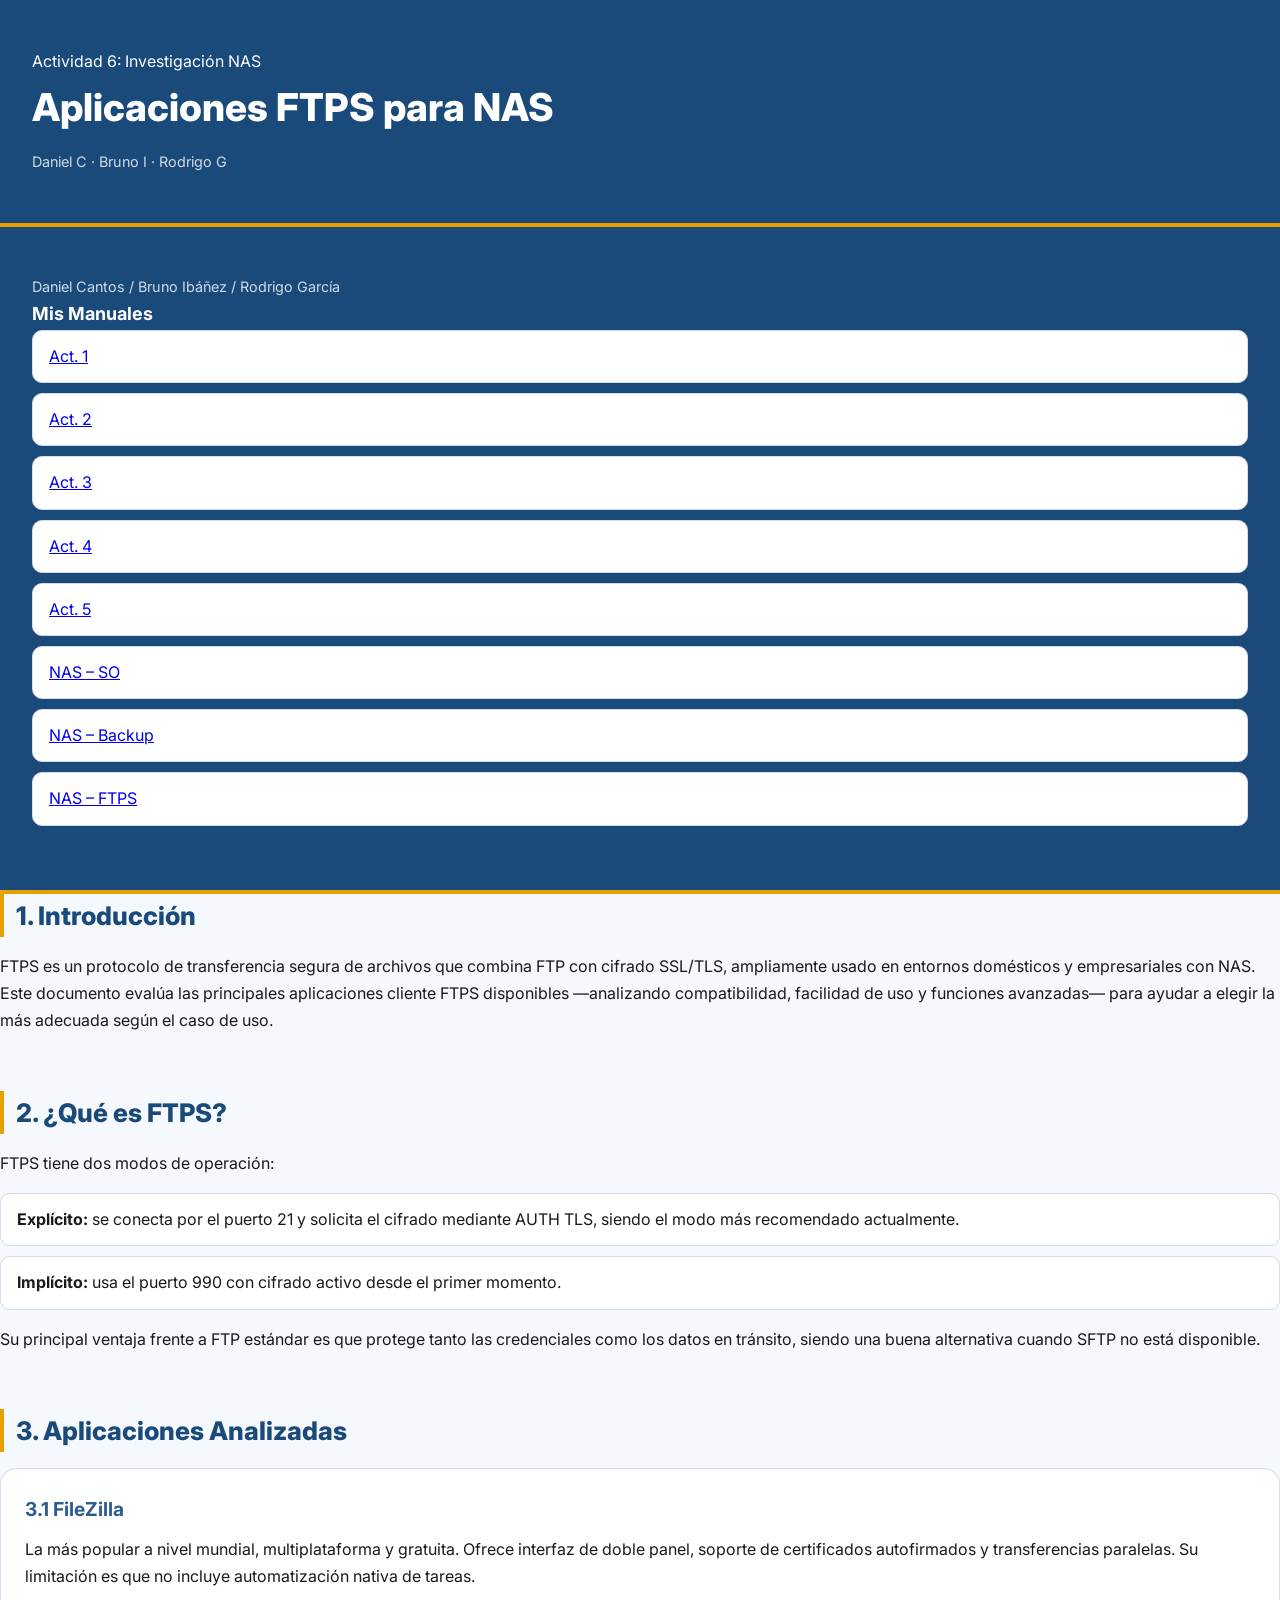
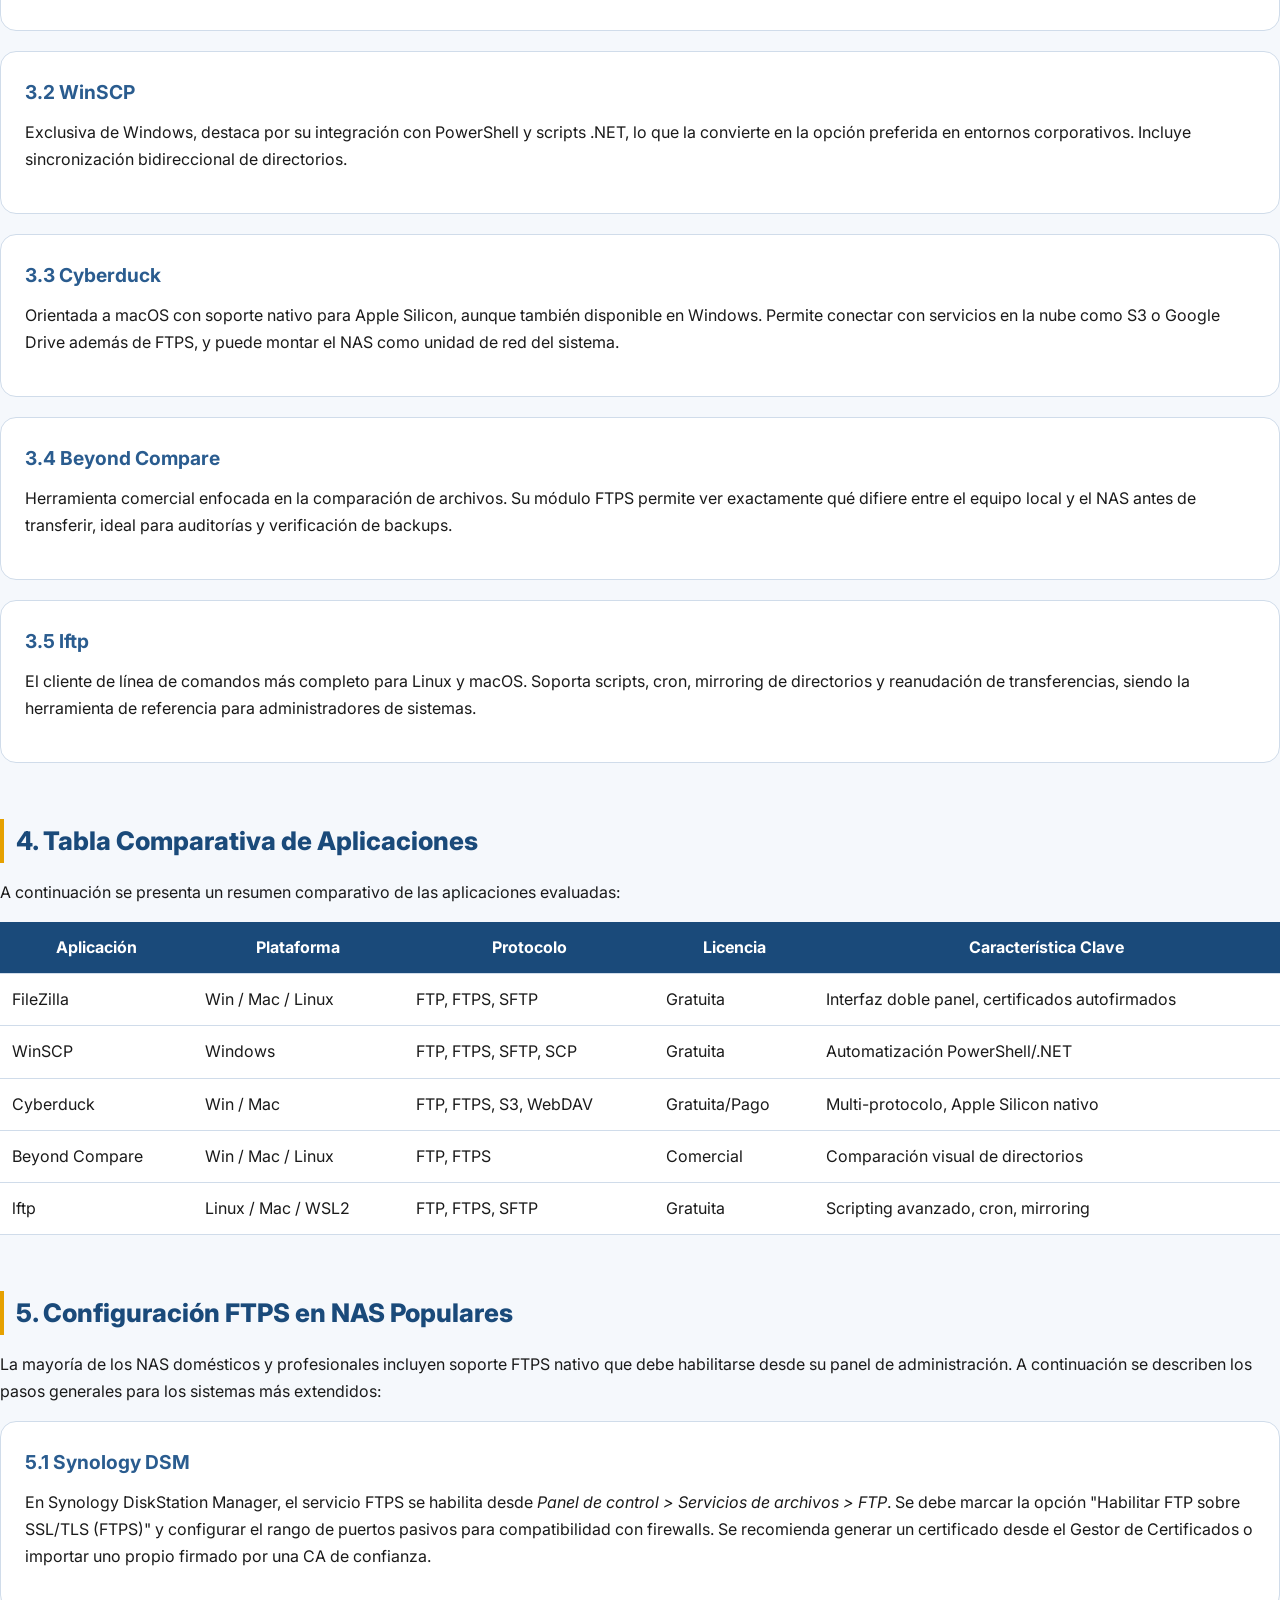
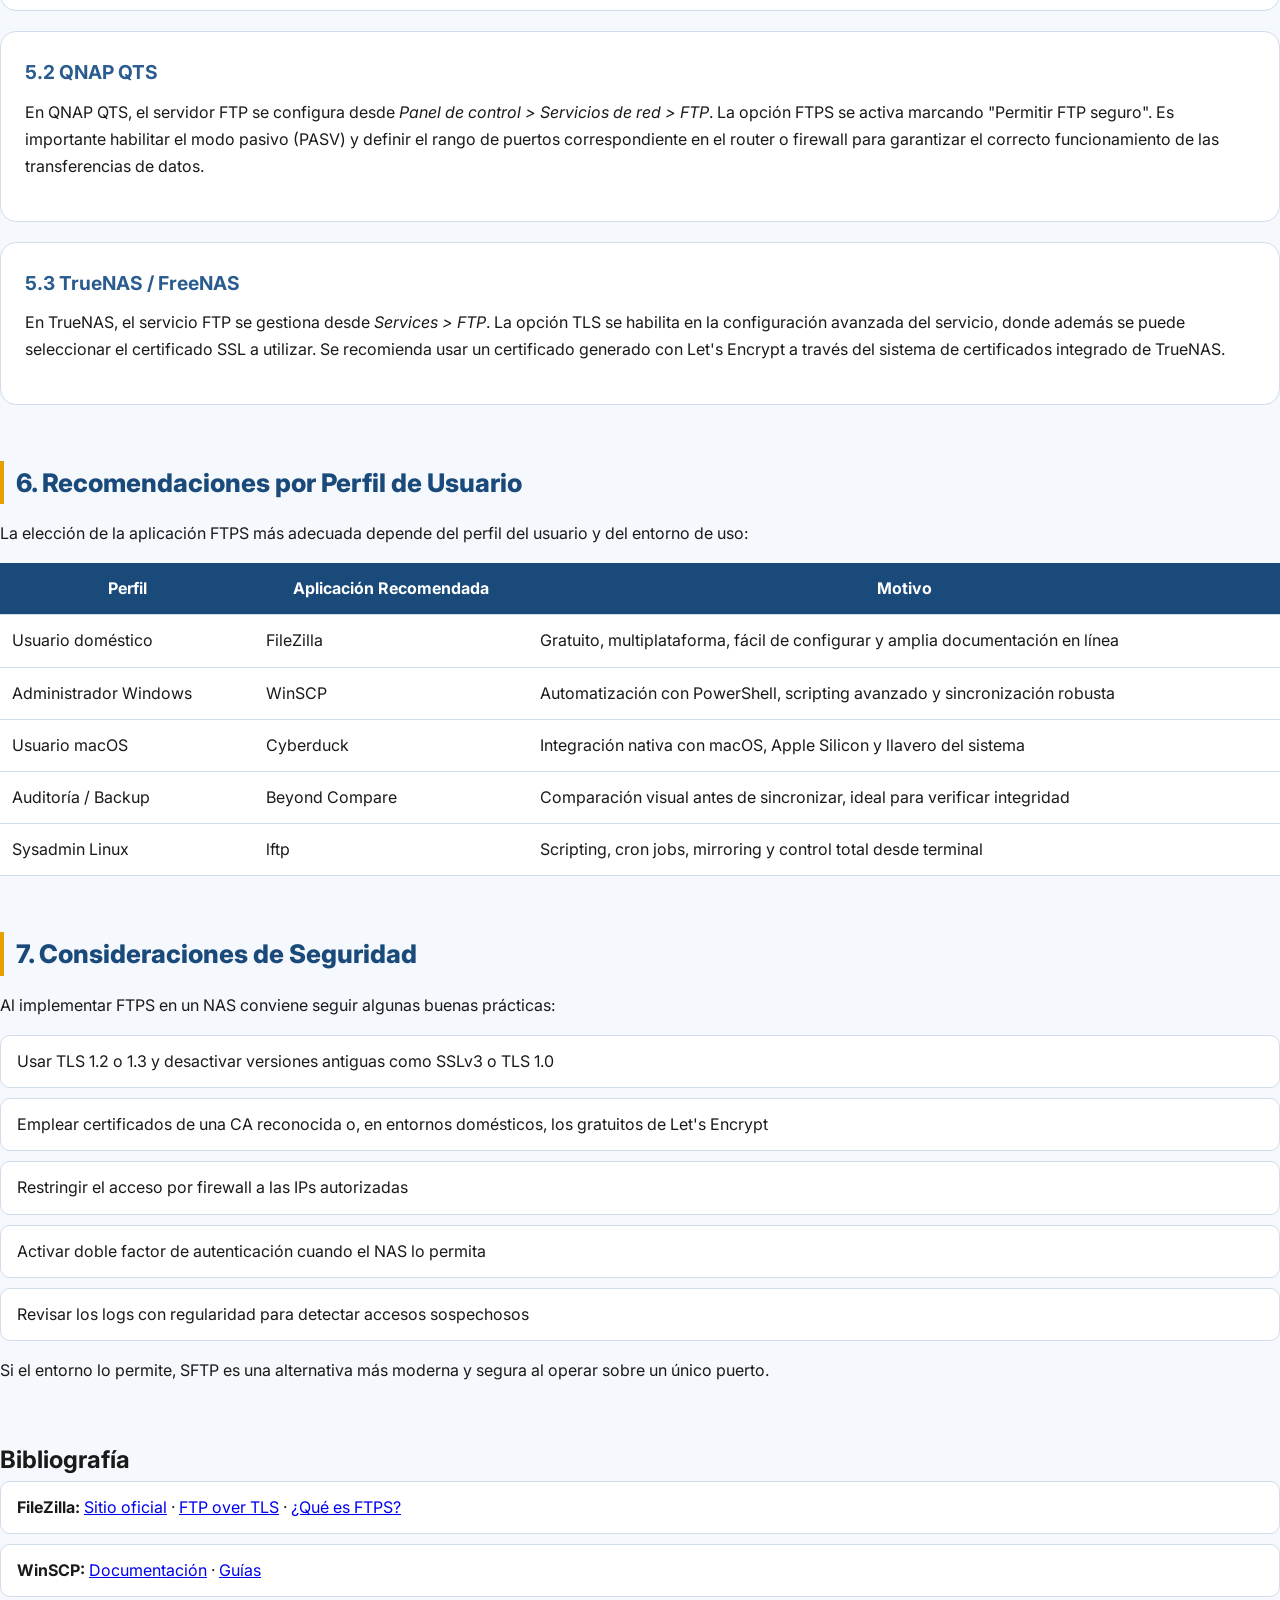
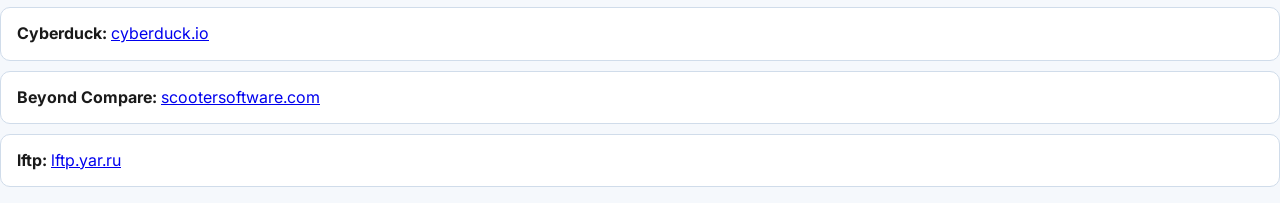
==== A6_ftps_nas.html @ 19be76ed "Add files via upload" ====
<!DOCTYPE html>
<html lang="es">
<head>
  <meta charset="UTF-8">
  <meta name="viewport" content="width=device-width, initial-scale=1.0">
  <title>Aplicaciones FTPS para NAS</title>
  <link rel="stylesheet" href="estilos.css">
</head>
<body>

  <header>
    <p class="actividad">Actividad 6: Investigación NAS</p>
    <h1>Aplicaciones FTPS para NAS</h1>
    <p class="autores">Daniel C · Bruno I · Rodrigo G</p>
  </header>

  <!-- ── Header ─────────────────────────────────────────────── -->
 <header>
       <p class="autores">Daniel Cantos / Bruno Ibáñez / Rodrigo García</p>
        <nav class="navbar">
            <a href="index.html" style="color:white; text-decoration:none; font-weight:bold; font-size:18px;">Mis Manuales</a>
            <ul class="nav-links">
                <li><a href="actividad1.html">Act. 1</a></li>
                <li><a href="actividad2.html">Act. 2</a></li>
                <li><a href="manual-3.html">Act. 3</a></li>
                <li><a href="manual-4.html">Act. 4</a></li>
                <li><a href="Actividad_5_Configuracion_Servicios.html">Act. 5</a></li>
                <li><a href="A6_sistemas_operativos_nas.html">NAS – SO</a></li>
                <li><a href="A6_copias_seguridad_nas.html">NAS – Backup</a></li>
                <li><a href="A6_ftps_nas.html">NAS – FTPS</a></li>
            </ul>
        </nav>
    </header>

  <main>

    <section id="introduccion">
      <h2>1. Introducción</h2>
      <p>FTPS es un protocolo de transferencia segura de archivos que combina FTP con cifrado SSL/TLS, ampliamente usado en entornos domésticos y empresariales con NAS. Este documento evalúa las principales aplicaciones cliente FTPS disponibles —analizando compatibilidad, facilidad de uso y funciones avanzadas— para ayudar a elegir la más adecuada según el caso de uso.</p>
    </section>

    <section id="que-es">
      <h2>2. ¿Qué es FTPS?</h2>
      <p>FTPS tiene dos modos de operación:</p>
      <ul>
        <li><strong>Explícito:</strong> se conecta por el puerto 21 y solicita el cifrado mediante AUTH TLS, siendo el modo más recomendado actualmente.</li>
        <li><strong>Implícito:</strong> usa el puerto 990 con cifrado activo desde el primer momento.</li>
      </ul>
      <p>Su principal ventaja frente a FTP estándar es que protege tanto las credenciales como los datos en tránsito, siendo una buena alternativa cuando SFTP no está disponible.</p>
    </section>

    <section id="aplicaciones">
      <h2>3. Aplicaciones Analizadas</h2>

      <article>
        <h3>3.1 FileZilla</h3>
        <p>La más popular a nivel mundial, multiplataforma y gratuita. Ofrece interfaz de doble panel, soporte de certificados autofirmados y transferencias paralelas. Su limitación es que no incluye automatización nativa de tareas.</p>
      </article>

      <article>
        <h3>3.2 WinSCP</h3>
        <p>Exclusiva de Windows, destaca por su integración con PowerShell y scripts .NET, lo que la convierte en la opción preferida en entornos corporativos. Incluye sincronización bidireccional de directorios.</p>
      </article>

      <article>
        <h3>3.3 Cyberduck</h3>
        <p>Orientada a macOS con soporte nativo para Apple Silicon, aunque también disponible en Windows. Permite conectar con servicios en la nube como S3 o Google Drive además de FTPS, y puede montar el NAS como unidad de red del sistema.</p>
      </article>

      <article>
        <h3>3.4 Beyond Compare</h3>
        <p>Herramienta comercial enfocada en la comparación de archivos. Su módulo FTPS permite ver exactamente qué difiere entre el equipo local y el NAS antes de transferir, ideal para auditorías y verificación de backups.</p>
      </article>

      <article>
        <h3>3.5 lftp</h3>
        <p>El cliente de línea de comandos más completo para Linux y macOS. Soporta scripts, cron, mirroring de directorios y reanudación de transferencias, siendo la herramienta de referencia para administradores de sistemas.</p>
      </article>
    </section>

    <section id="comparativa">
      <h2>4. Tabla Comparativa de Aplicaciones</h2>
      <p>A continuación se presenta un resumen comparativo de las aplicaciones evaluadas:</p>
      <table>
        <thead>
          <tr>
            <th>Aplicación</th>
            <th>Plataforma</th>
            <th>Protocolo</th>
            <th>Licencia</th>
            <th>Característica Clave</th>
          </tr>
        </thead>
        <tbody>
          <tr>
            <td>FileZilla</td>
            <td>Win / Mac / Linux</td>
            <td>FTP, FTPS, SFTP</td>
            <td>Gratuita</td>
            <td>Interfaz doble panel, certificados autofirmados</td>
          </tr>
          <tr>
            <td>WinSCP</td>
            <td>Windows</td>
            <td>FTP, FTPS, SFTP, SCP</td>
            <td>Gratuita</td>
            <td>Automatización PowerShell/.NET</td>
          </tr>
          <tr>
            <td>Cyberduck</td>
            <td>Win / Mac</td>
            <td>FTP, FTPS, S3, WebDAV</td>
            <td>Gratuita/Pago</td>
            <td>Multi-protocolo, Apple Silicon nativo</td>
          </tr>
          <tr>
            <td>Beyond Compare</td>
            <td>Win / Mac / Linux</td>
            <td>FTP, FTPS</td>
            <td>Comercial</td>
            <td>Comparación visual de directorios</td>
          </tr>
          <tr>
            <td>lftp</td>
            <td>Linux / Mac / WSL2</td>
            <td>FTP, FTPS, SFTP</td>
            <td>Gratuita</td>
            <td>Scripting avanzado, cron, mirroring</td>
          </tr>
        </tbody>
      </table>
    </section>

    <section id="configuracion">
      <h2>5. Configuración FTPS en NAS Populares</h2>
      <p>La mayoría de los NAS domésticos y profesionales incluyen soporte FTPS nativo que debe habilitarse desde su panel de administración. A continuación se describen los pasos generales para los sistemas más extendidos:</p>

      <article>
        <h3>5.1 Synology DSM</h3>
        <p>En Synology DiskStation Manager, el servicio FTPS se habilita desde <em>Panel de control &gt; Servicios de archivos &gt; FTP</em>. Se debe marcar la opción "Habilitar FTP sobre SSL/TLS (FTPS)" y configurar el rango de puertos pasivos para compatibilidad con firewalls. Se recomienda generar un certificado desde el Gestor de Certificados o importar uno propio firmado por una CA de confianza.</p>
      </article>

      <article>
        <h3>5.2 QNAP QTS</h3>
        <p>En QNAP QTS, el servidor FTP se configura desde <em>Panel de control &gt; Servicios de red &gt; FTP</em>. La opción FTPS se activa marcando "Permitir FTP seguro". Es importante habilitar el modo pasivo (PASV) y definir el rango de puertos correspondiente en el router o firewall para garantizar el correcto funcionamiento de las transferencias de datos.</p>
      </article>

      <article>
        <h3>5.3 TrueNAS / FreeNAS</h3>
        <p>En TrueNAS, el servicio FTP se gestiona desde <em>Services &gt; FTP</em>. La opción TLS se habilita en la configuración avanzada del servicio, donde además se puede seleccionar el certificado SSL a utilizar. Se recomienda usar un certificado generado con Let's Encrypt a través del sistema de certificados integrado de TrueNAS.</p>
      </article>
    </section>

    <section id="recomendaciones">
      <h2>6. Recomendaciones por Perfil de Usuario</h2>
      <p>La elección de la aplicación FTPS más adecuada depende del perfil del usuario y del entorno de uso:</p>
      <table>
        <thead>
          <tr>
            <th>Perfil</th>
            <th>Aplicación Recomendada</th>
            <th>Motivo</th>
          </tr>
        </thead>
        <tbody>
          <tr>
            <td>Usuario doméstico</td>
            <td>FileZilla</td>
            <td>Gratuito, multiplataforma, fácil de configurar y amplia documentación en línea</td>
          </tr>
          <tr>
            <td>Administrador Windows</td>
            <td>WinSCP</td>
            <td>Automatización con PowerShell, scripting avanzado y sincronización robusta</td>
          </tr>
          <tr>
            <td>Usuario macOS</td>
            <td>Cyberduck</td>
            <td>Integración nativa con macOS, Apple Silicon y llavero del sistema</td>
          </tr>
          <tr>
            <td>Auditoría / Backup</td>
            <td>Beyond Compare</td>
            <td>Comparación visual antes de sincronizar, ideal para verificar integridad</td>
          </tr>
          <tr>
            <td>Sysadmin Linux</td>
            <td>lftp</td>
            <td>Scripting, cron jobs, mirroring y control total desde terminal</td>
          </tr>
        </tbody>
      </table>
    </section>

    <section id="seguridad">
      <h2>7. Consideraciones de Seguridad</h2>
      <p>Al implementar FTPS en un NAS conviene seguir algunas buenas prácticas:</p>
      <ul>
        <li>Usar TLS 1.2 o 1.3 y desactivar versiones antiguas como SSLv3 o TLS 1.0</li>
        <li>Emplear certificados de una CA reconocida o, en entornos domésticos, los gratuitos de Let's Encrypt</li>
        <li>Restringir el acceso por firewall a las IPs autorizadas</li>
        <li>Activar doble factor de autenticación cuando el NAS lo permita</li>
        <li>Revisar los logs con regularidad para detectar accesos sospechosos</li>
      </ul>
      <p>Si el entorno lo permite, SFTP es una alternativa más moderna y segura al operar sobre un único puerto.</p>
    </section>

  </main>

  <footer>
    <h2>Bibliografía</h2>
    <ul>
      <li><strong>FileZilla:</strong> <a href="https://filezilla-project.org" target="_blank">Sitio oficial</a> · <a href="https://wiki.filezilla-project.org/FTP_over_TLS" target="_blank">FTP over TLS</a> · <a href="https://filezillapro.com/docs/v3/faq/what-is-ftps/" target="_blank">¿Qué es FTPS?</a></li>
      <li><strong>WinSCP:</strong> <a href="https://winscp.net/eng/docs/start" target="_blank">Documentación</a> · <a href="https://winscp.net/eng/docs/guides" target="_blank">Guías</a></li>
      <li><strong>Cyberduck:</strong> <a href="https://cyberduck.io" target="_blank">cyberduck.io</a></li>
      <li><strong>Beyond Compare:</strong> <a href="https://www.scootersoftware.com" target="_blank">scootersoftware.com</a></li>
      <li><strong>lftp:</strong> <a href="https://lftp.yar.ru" target="_blank">lftp.yar.ru</a></li>
    </ul>
  </footer>
  <script src="script.js"></script>
</body>
</html>
---- estilos.css ----
/* ============================================================
   MANUALES DE PRÁCTICAS — Estilo simplificado + mejoras
   ============================================================ */

@import url('https://fonts.googleapis.com/css2?family=Inter:wght@300;400;600;700&display=swap');

/* ── Variables ─────────────────────────────────────────────── */
:root {
  --navy:        #1a4a7a;
  --blue:        #2a5c8f;
  --accent:      #e6a100;
  --surface:     #f5f8fc;
  --surface-alt: #eaf0f8;
  --text:        #1a1a1a;
  --text-muted:  #6b7280;
  --white:       #ffffff;
  --border:      #d0dcea;
  --radius:      10px;
  --radius-lg:   16px;
}

/* ── Reset ─────────────────────────────────────────────────── */
*, *::before, *::after { box-sizing: border-box; margin: 0; padding: 0; }

body {
  font-family: 'Inter', sans-serif;
  font-size: 1rem;
  line-height: 1.7;
  color: var(--text);
  background: var(--surface);
}

/* ── Navbar ─────────────────────────────────────────────────── */
.site-navbar {
  background: var(--navy);
  color: var(--white);
  padding: 12px 32px;
  display: flex;
  align-items: center;
  gap: 24px;
}

.site-navbar .brand {
  font-weight: 700;
  font-size: 1rem;
  color: var(--white);
  text-decoration: none;
}

.site-navbar .nav-links {
  display: flex;
  gap: 8px;
  list-style: none;
}

.site-navbar .nav-links a {
  color: rgba(255,255,255,.75);
  text-decoration: none;
  padding: 6px 10px;
  border-radius: 6px;
  font-size: .85rem;
}

.site-navbar .nav-links a:hover {
  background: rgba(255,255,255,.15);
  color: var(--white);
}

/* ── Header ─────────────────────────────────────────────────── */
header {
  background: var(--navy);
  color: var(--white);
  padding: 48px 32px;
  border-bottom: 4px solid var(--accent);
}

header h1 {
  font-size: 2.4rem;
  font-weight: 800;
  margin-bottom: 10px;
}

.autores {
  font-size: .9rem;
  opacity: .8;
}

/* ── Índice al inicio ───────────────────────────────────────── */
.toc-container {
  background: var(--white);
  border: 1px solid var(--border);
  padding: 24px;
  border-radius: var(--radius-lg);
  max-width: 900px;
  margin: 32px auto;
}

.toc-container h2 {
  font-size: 1rem;
  font-weight: 700;
  color: var(--navy);
  margin-bottom: 12px;
}

.toc-container ol {
  list-style: none;
  display: flex;
  flex-direction: column;
  gap: 6px;
}

.toc-container a {
  text-decoration: none;
  color: var(--text);
  padding: 6px 8px;
  border-radius: 6px;
  transition: background .15s;
}

.toc-container a:hover {
  background: var(--surface-alt);
  color: var(--navy);
}

/* ── Layout ─────────────────────────────────────────────────── */
.page-layout {
  max-width: 900px;
  margin: auto;
  padding: 32px;
}

/* ── Secciones ─────────────────────────────────────────────── */
section {
  margin-bottom: 56px;
}

section h2 {
  font-size: 1.6rem;
  font-weight: 800;
  color: var(--navy);
  margin-bottom: 16px;
  border-left: 4px solid var(--accent);
  padding-left: 12px;
}

section p {
  margin-bottom: 16px;
}

/* ── Artículos ─────────────────────────────────────────────── */
article {
  background: var(--white);
  border: 1px solid var(--border);
  border-radius: var(--radius-lg);
  padding: 24px;
  margin-bottom: 20px;
}

article h3 {
  font-size: 1.2rem;
  color: var(--blue);
  margin-bottom: 10px;
}

/* ── Listas ─────────────────────────────────────────────────── */
ul, ol {
  list-style: none;
  margin-bottom: 16px;
  display: flex;
  flex-direction: column;
  gap: 10px;
}

ul li, ol li {
  background: var(--white);
  border: 1px solid var(--border);
  padding: 12px 16px;
  border-radius: var(--radius);
}

/* ── Tablas ─────────────────────────────────────────────────── */
.table-wrap {
  overflow-x: auto;
  margin-bottom: 24px;
}

table {
  width: 100%;
  border-collapse: collapse;
  background: var(--white);
}

thead {
  background: var(--navy);
  color: var(--white);
}

th, td {
  padding: 12px;
  border-bottom: 1px solid var(--border);
}

/* ── Imágenes (tamaño máximo 900px) ─────────────────────────── */
img {
  width: 100%;
  max-width: 900px;
  border-radius: var(--radius);
  margin: 12px 0;
}

/* ── Footer ─────────────────────────────────────────────────── */
.site-footer {
  background: var(--navy);
  color: rgba(255,255,255,.7);
  text-align: center;
  padding: 20px;
  font-size: .8rem;
}

/* ── Hero (página de inicio) ────────────────────────────────── */
.hero {
  min-height: 38vh;
  display: flex;
  flex-direction: column;
  align-items: center;
  justify-content: center;
  text-align: center;
  background: linear-gradient(135deg, var(--navy) 0%, var(--blue) 100%);
  border-bottom: 4px solid var(--accent);
  padding: 64px 32px 48px;
  gap: 16px;
}

.hero h1 {
  font-size: 3rem;
  font-weight: 800;
  color: var(--white);
  letter-spacing: -.5px;
}

.hero p {
  font-size: 1.1rem;
  color: rgba(255,255,255,.75);
  max-width: 520px;
  line-height: 1.6;
  margin: 0;
}

.hero-badge {
  display: inline-block;
  background: var(--accent);
  color: var(--navy);
  font-size: .75rem;
  font-weight: 700;
  letter-spacing: .08em;
  text-transform: uppercase;
  padding: 4px 12px;
  border-radius: 999px;
  margin-bottom: 8px;
}

/* ── Grid de cards (página de inicio) ──────────────────────── */
.cards-layout {
  max-width: 960px;
  margin: 48px auto;
  padding: 0 32px 48px;
}

.section-label {
  font-size: .72rem;
  font-weight: 700;
  letter-spacing: .12em;
  text-transform: uppercase;
  color: var(--text-muted);
  margin-bottom: 16px;
  padding-left: 4px;
}

.cards-grid {
  display: grid;
  grid-template-columns: repeat(auto-fill, minmax(260px, 1fr));
  gap: 16px;
  margin-bottom: 48px;
}

.card {
  display: flex;
  flex-direction: column;
  background: var(--white);
  border: 1px solid var(--border);
  border-radius: var(--radius-lg);
  overflow: hidden;
  text-decoration: none;
  color: var(--text);
  transition: box-shadow .18s, transform .18s;
}

.card:hover {
  box-shadow: 0 8px 28px rgba(26,74,122,.14);
  transform: translateY(-3px);
}

.card-stripe {
  height: 5px;
  background: var(--accent);
}

.card-body {
  padding: 20px 20px 24px;
  flex: 1;
  display: flex;
  flex-direction: column;
  gap: 8px;
}

.card-num {
  font-size: .72rem;
  font-weight: 700;
  letter-spacing: .1em;
  text-transform: uppercase;
  color: var(--accent);
}

.card-title {
  font-size: 1rem;
  font-weight: 700;
  color: var(--navy);
  line-height: 1.3;
}

.card-desc {
  font-size: .85rem;
  color: var(--text-muted);
  line-height: 1.55;
  flex: 1;
}

.card-arrow {
  margin-top: 16px;
  font-size: .8rem;
  font-weight: 600;
  color: var(--blue);
  display: flex;
  align-items: center;
  gap: 4px;
}

.card-arrow::after {
  content: '→';
  transition: transform .15s;
}

.card:hover .card-arrow::after {
  transform: translateX(4px);
}

/* ── Responsive ─────────────────────────────────────────────── */
@media (max-width: 600px) {
  header h1 { font-size: 1.8rem; }
  img { max-width: 100%; }
  .hero h1 { font-size: 2rem; }
  .cards-grid { grid-template-columns: 1fr; }
  .cards-layout { padding: 0 16px 32px; }
}
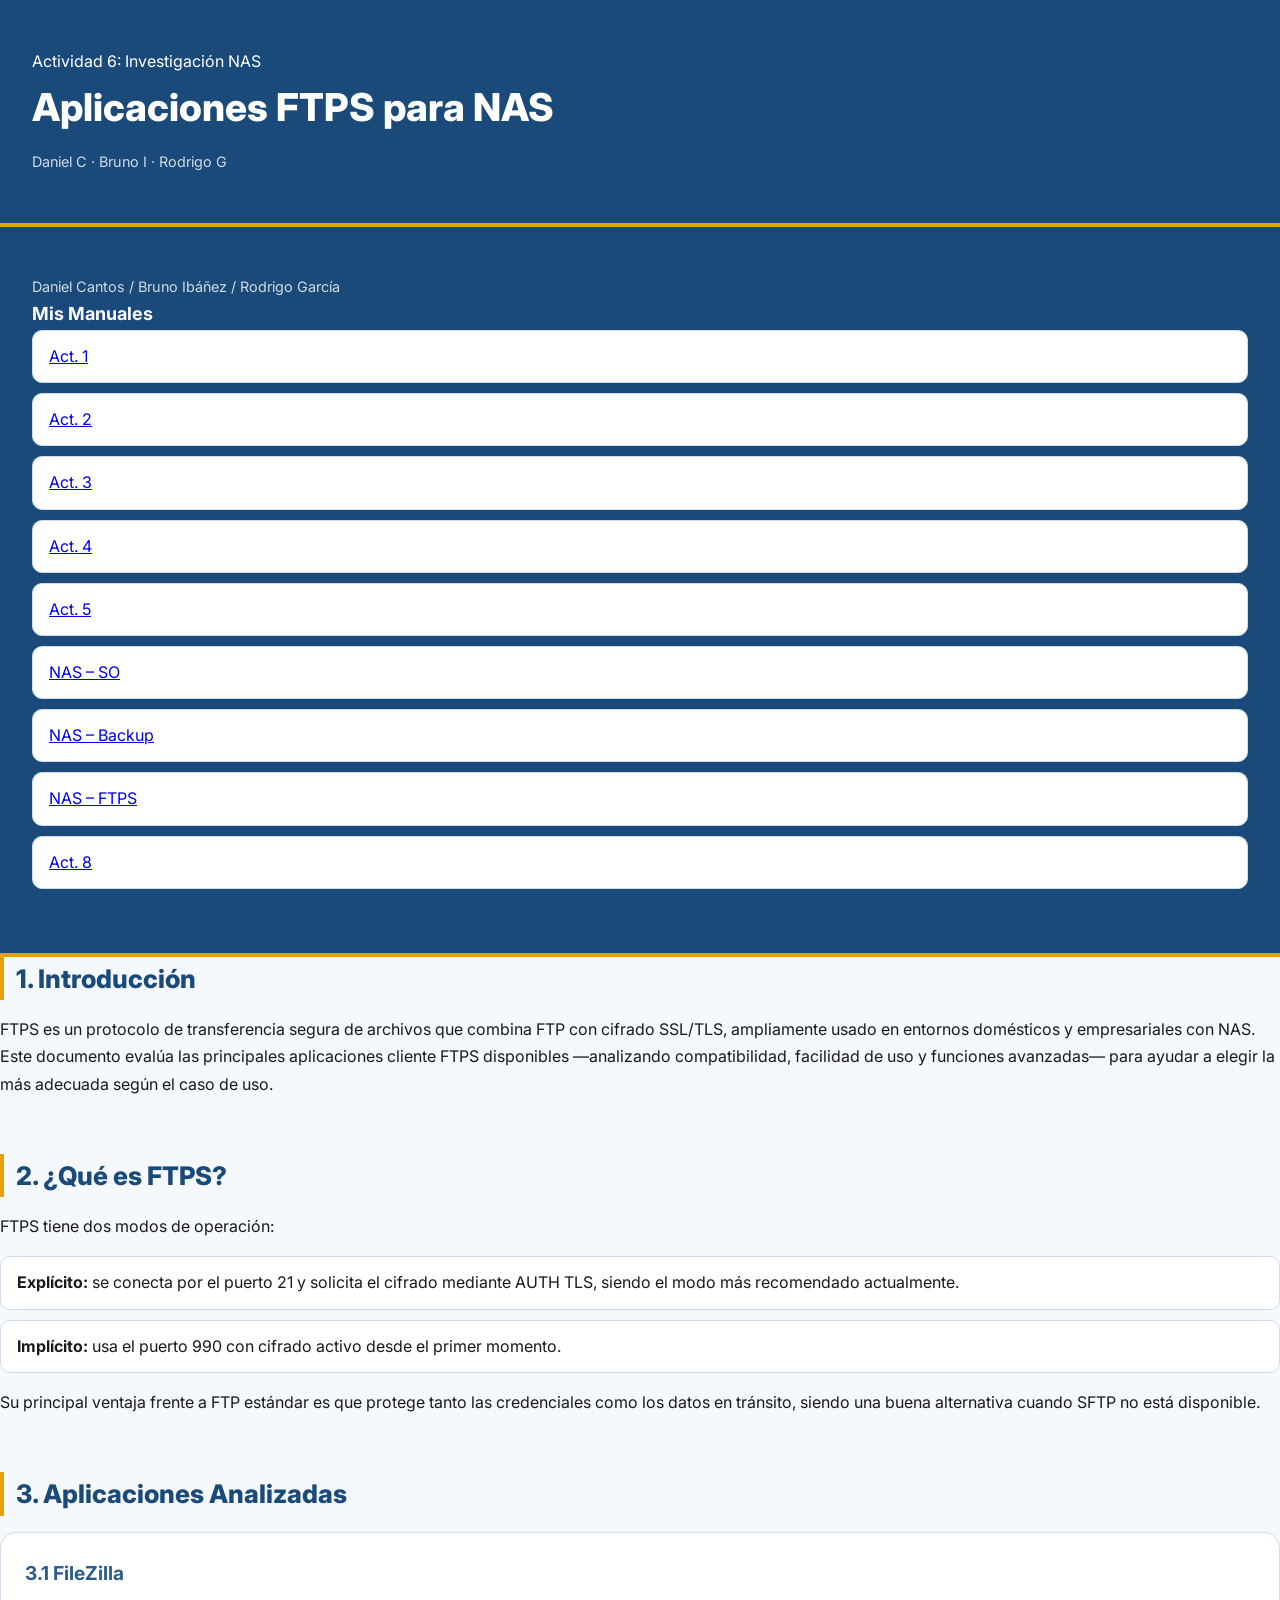
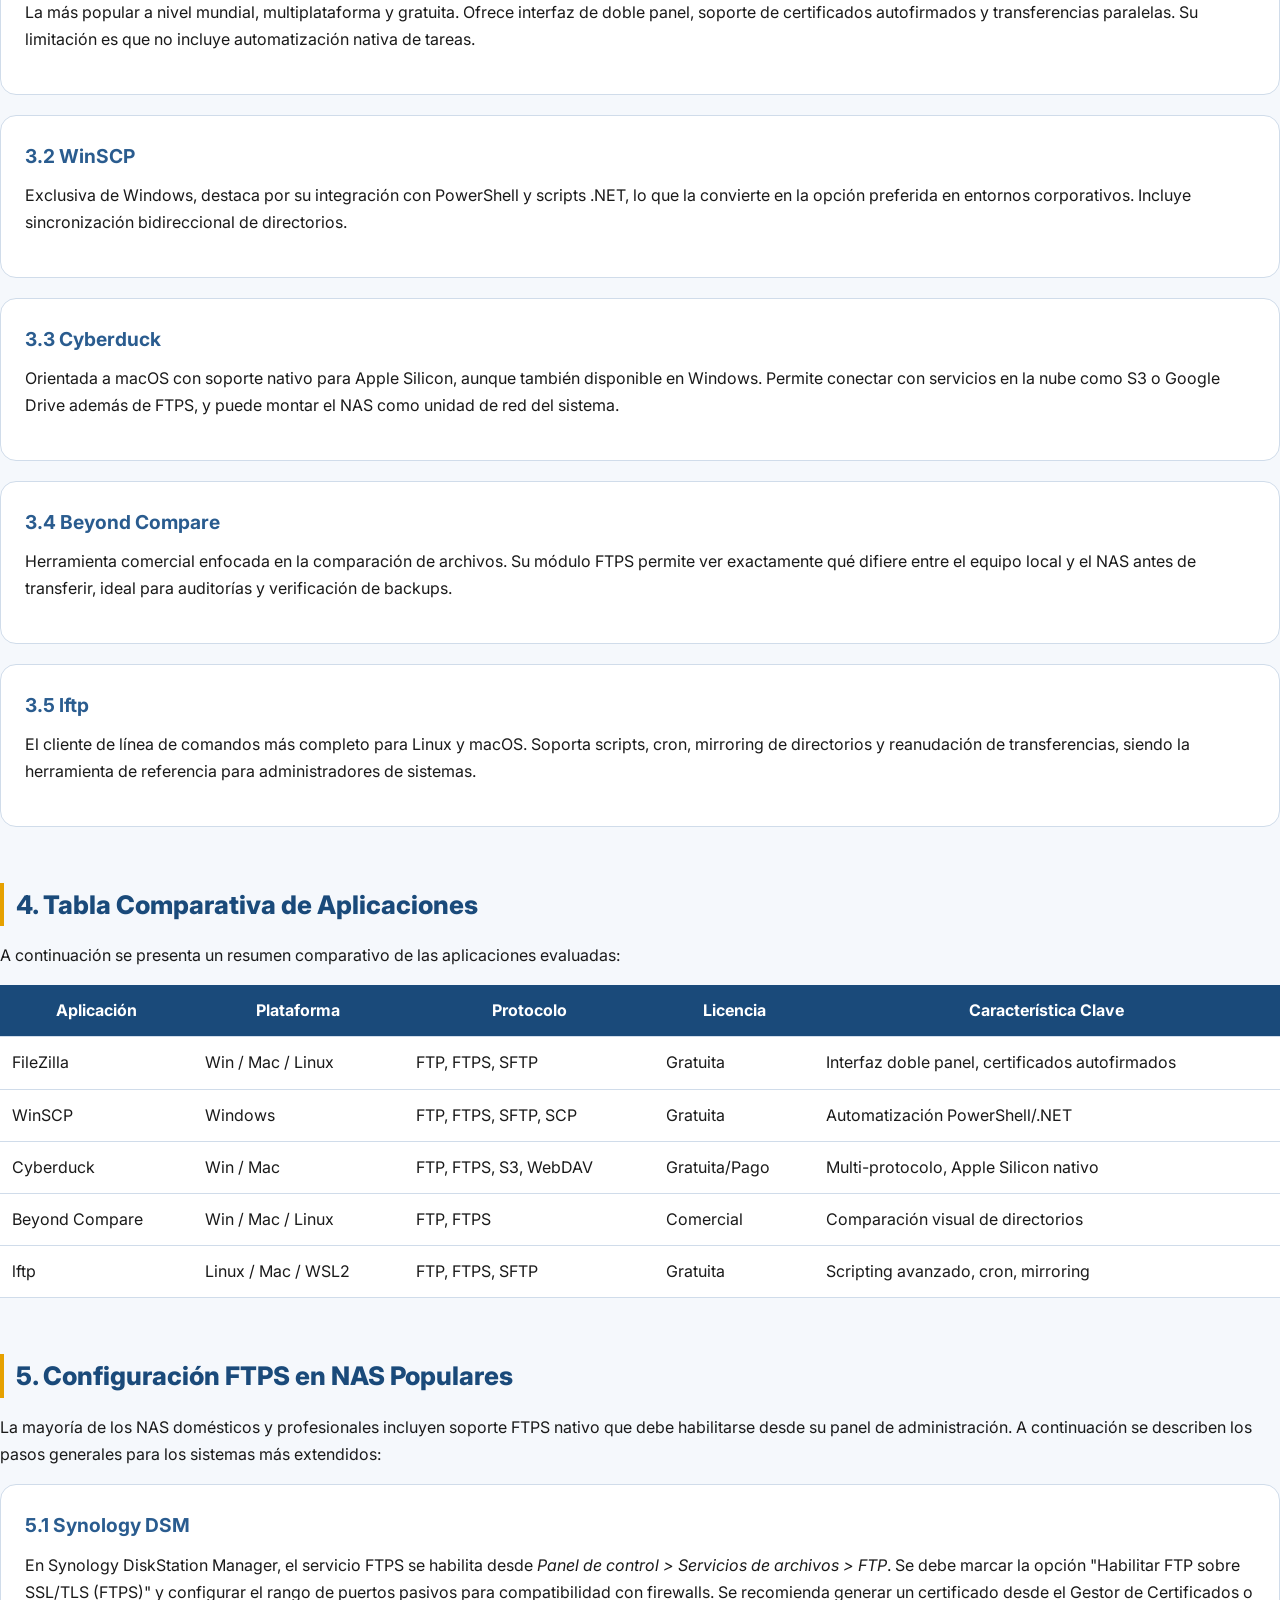
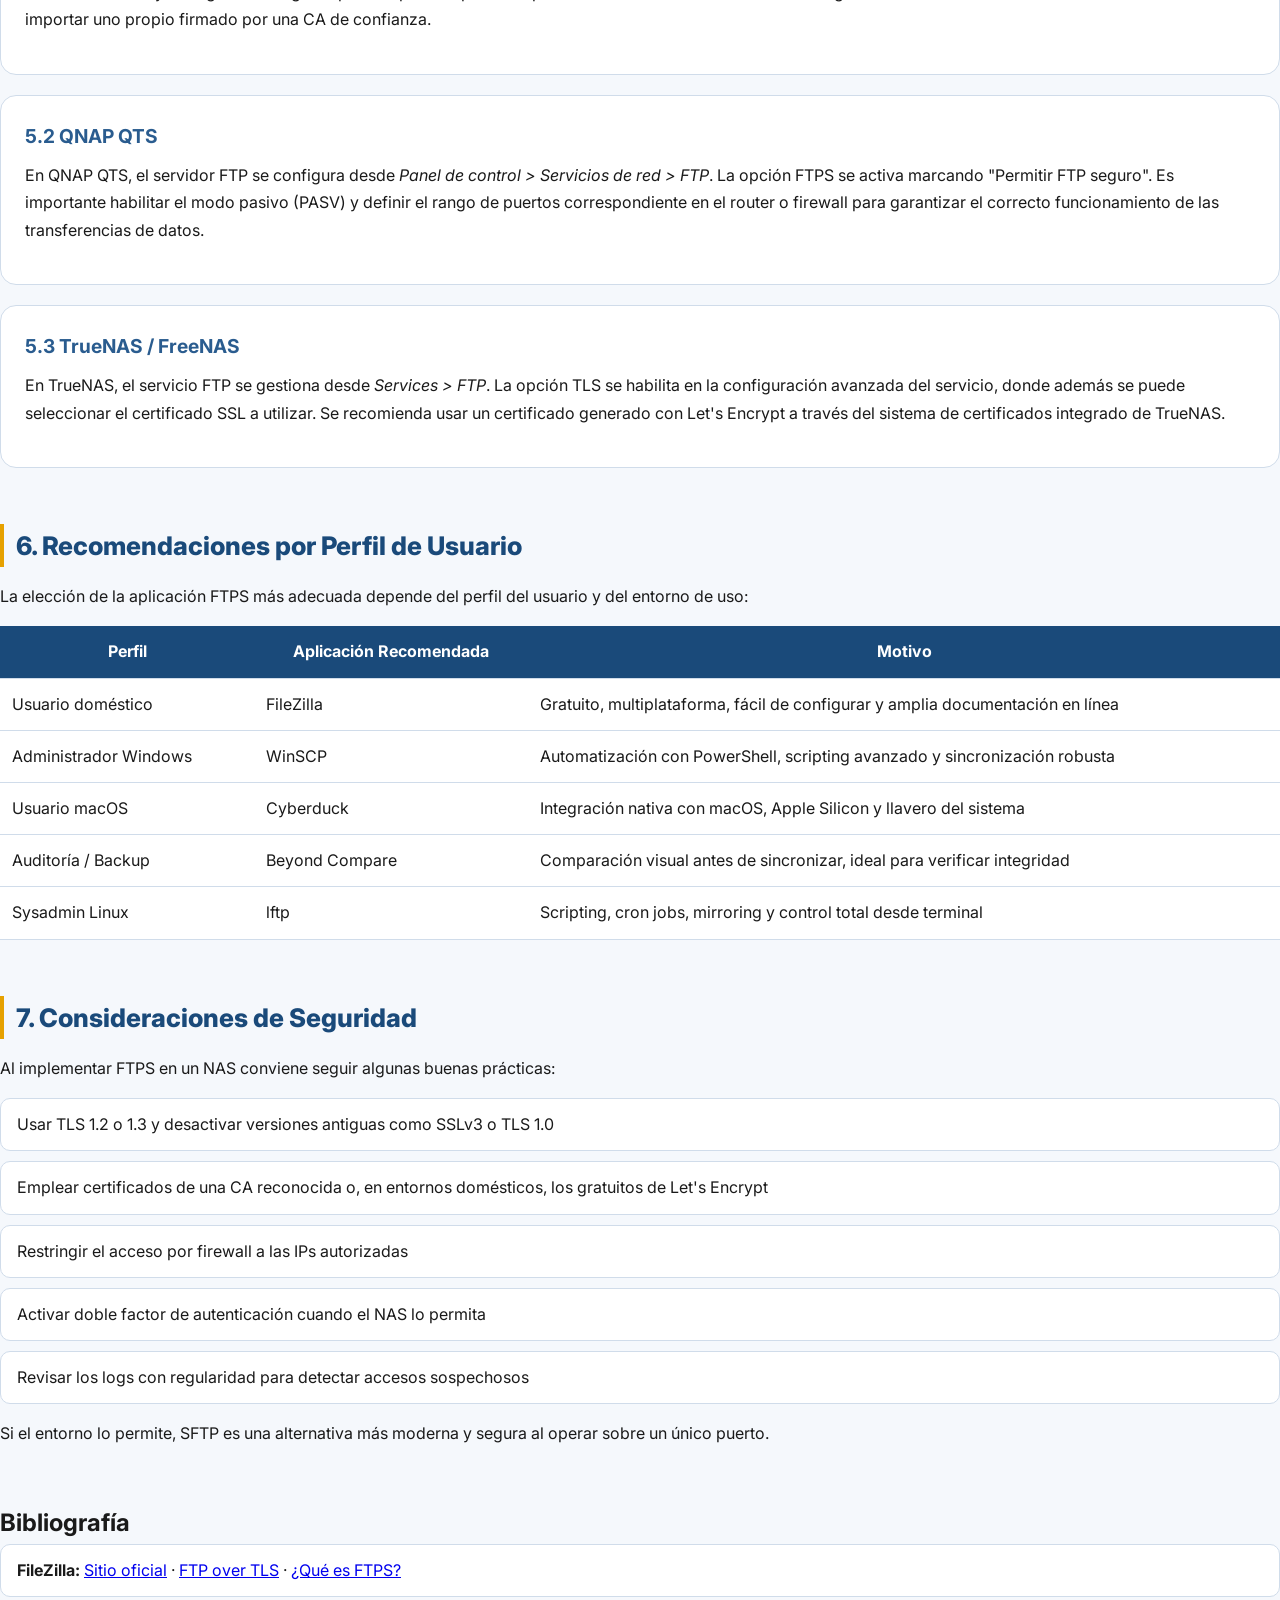
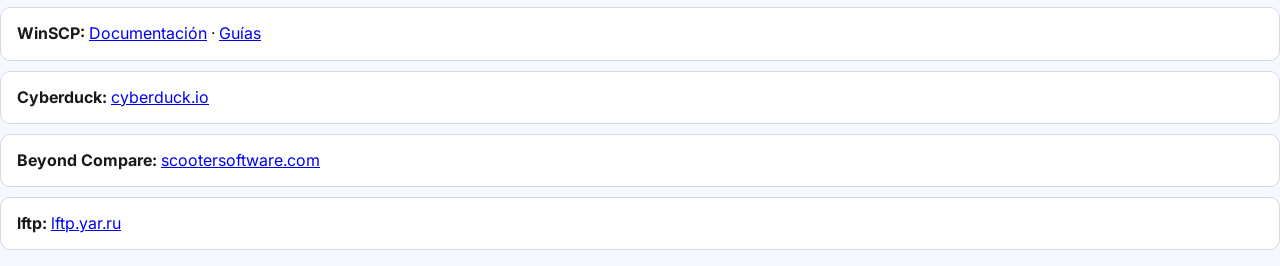
==== commit a76157b9: "Update A6_ftps_nas.html" ====
--- a/A6_ftps_nas.html
+++ b/A6_ftps_nas.html
@@ -20,7 +20,7 @@
         <nav class="navbar">
             <a href="index.html" style="color:white; text-decoration:none; font-weight:bold; font-size:18px;">Mis Manuales</a>
             <ul class="nav-links">
-                <li><a href="actividad1.html">Act. 1</a></li>
+                <li><a href="manual-1.html">Act. 1</a></li>
                 <li><a href="actividad2.html">Act. 2</a></li>
                 <li><a href="manual-3.html">Act. 3</a></li>
                 <li><a href="manual-4.html">Act. 4</a></li>
@@ -28,6 +28,7 @@
                 <li><a href="A6_sistemas_operativos_nas.html">NAS – SO</a></li>
                 <li><a href="A6_copias_seguridad_nas.html">NAS – Backup</a></li>
                 <li><a href="A6_ftps_nas.html">NAS – FTPS</a></li>
+                <li><a href="manual-8.html">Act. 8</a></li>
             </ul>
         </nav>
     </header>
